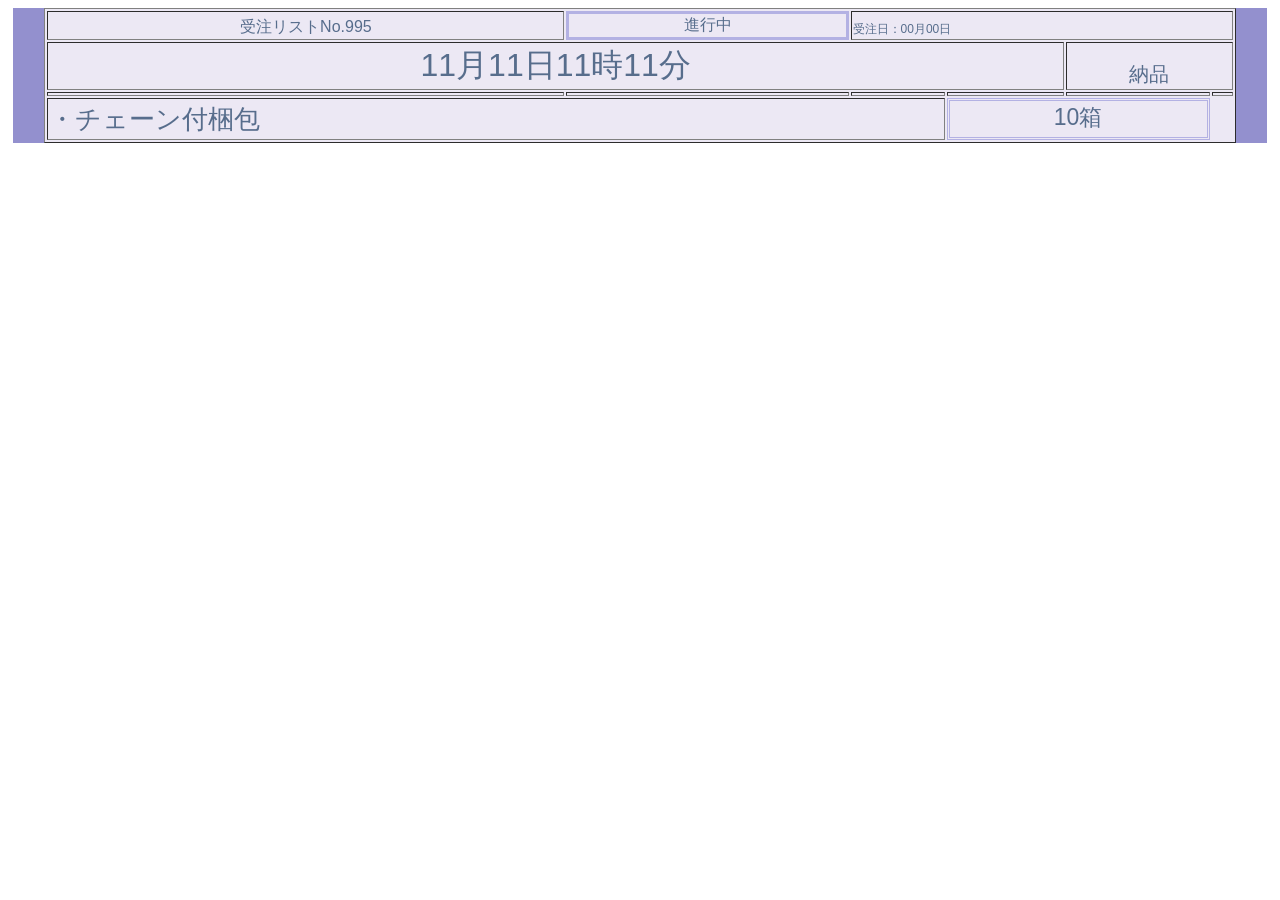
==== index.html @ 8a1edf82 "Development" ====
<!DOCTYPE html>
<html lang="jp">
    <head>
        <!-- CSSの適応 -->
        <link href="stylesheet.css" rel="stylesheet" />

        <!-- JavaScriptの適応 -->
        <script src="index.js"></script>

        <meta charset="UTF-8">

        <!-- iOSブラウザに対応 -->
        <meta name="viewport" content="width=device-width, initial-scale=1.0">

        <title>Chapter 01: 初めてのJavaScript</title>

    </head>
    
    <body>
        <!--
        <input type="button" value="取得" onclick="logToDiscord()"/>
        <input type="button" value="json" onclick="getData()"/>
        <a href="control.html">移動</a>
        -->
        <div class="outside">
            <table border="1">            
                <tr>
                    <td class="order_list">受注リストNo.995</td>
                    <td class="task_status">進行中</td>
                    <td class="order_date" colspan="4">受注日：00月00日</td>
                </tr>
                <tr>
                    <td class="deadline" colspan="4">11月11日11時11分</td>
                    <td class="delivery" colspan="2">納品</td>
                </tr>
                <tr>
                    <td></td>
                    <td></td>
                    <td></td>
                    <td></td>
                    <td></td>
                    <td></td>
                </tr>
                <tr>
                    <td class="details" colspan="3">・チェーン付梱包</td>
                    <td class="boxes" colspan="2">10箱</td>
                </tr>
            </table>


            <!-- <table border="0">            
                <tr>
                    <td class="order_list">受注リストNo.999</td>
                    <td class="task_status">進行中</td>
                    <td class="order_date" colspan="4">受注日：00月00日</td>
                </tr>
                <tr>
                    <td class="deadline" colspan="4">00月00日00時00分</td>
                    <td class="delivery" colspan="2">納品</td>
                </tr>
                <tr>
                    <td></td>
                    <td></td>
                    <td></td>
                    <td></td>
                    <td></td>
                    <td></td>
                </tr>
                <tr>
                    <td class="details" colspan="3">・チェーン付梱包</td>
                    <td class="boxes" colspan="2">10箱</td>
                </tr>
            </table> -->
        </div>
    </body>
</html>
---- stylesheet.css ----
body {
    background-image: url("https://i.ibb.co/3y0sqZPY/body-background.png");
    background-size: cover;
    }
.outside { 
    background-color: #9390ce;
    margin: 5px 5px 5px 5px;
    }
table { 
    background-color: #ece8f4;
    width: 95%;
    margin: 0 auto;
    font-family: 'ヒラギノ丸ゴ ProN','Hiragino Maru Gothic ProN','San Fransisco',sans-serif;
    color: #576d8c;
    }
.order_list {
    width: 44%;
    text-align: center;
    vertical-align: bottom;
    }
.task_status {
    width: 24%;
    text-align: center;
    border: solid 3px #b3b1e3;
    }
.order_date { 
    font-size: 12px;
    vertical-align: bottom;
    }
.deadline { 
    width: 86%;
    font-size: 32px;
    text-align: center;
    }
.delivery {
    font-size: 20px;
    text-align: center;
    vertical-align: bottom;
}
.details {
    font-size: 26px;
    width: 76%
}
.boxes {
    font-size: 23px;
    text-align: center;
    border: double 3px #b3b1e3;
    padding-bottom: 4px;
}
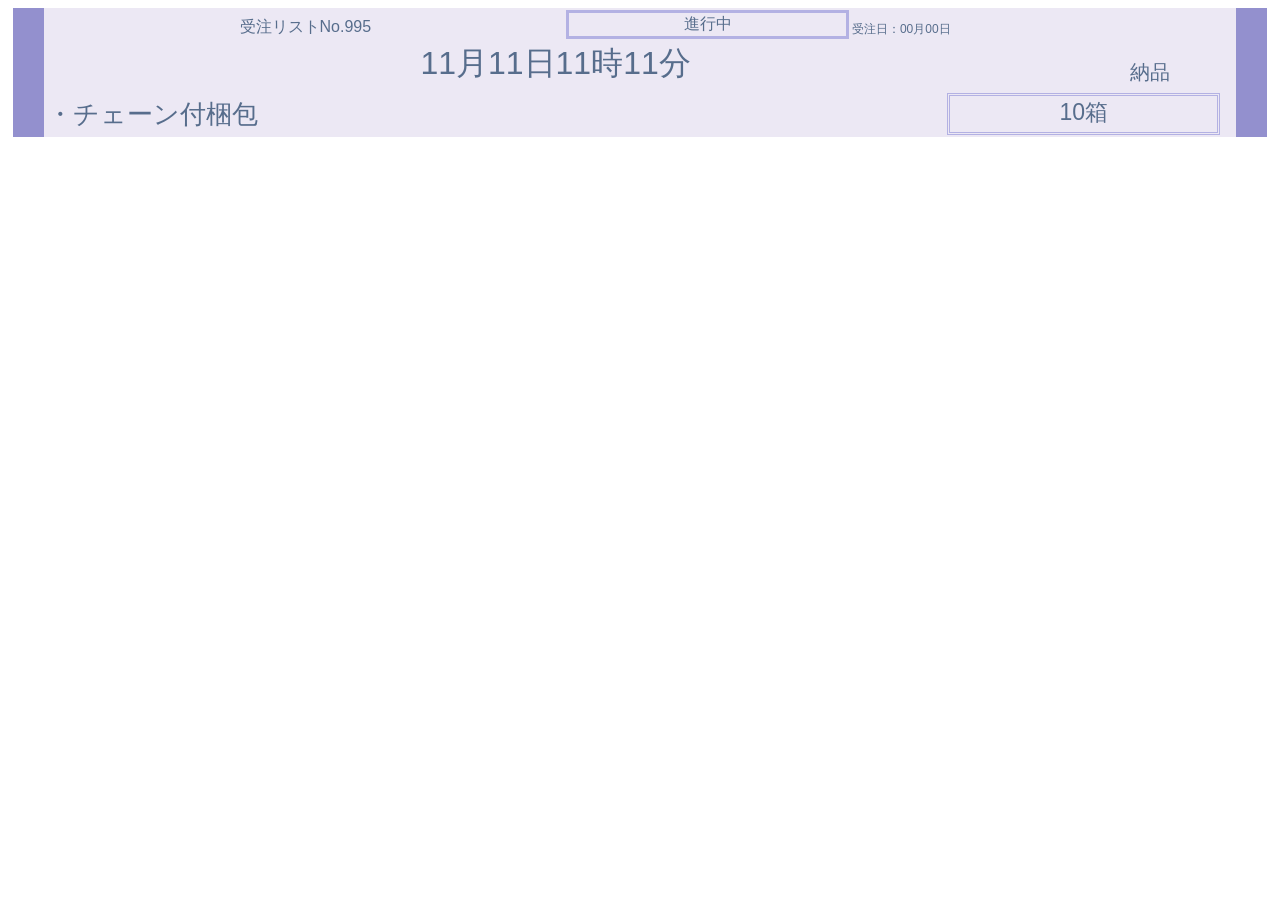
==== commit dbac6ba4: "Development" ====
--- a/index.html
+++ b/index.html
@@ -23,7 +23,7 @@
         <a href="control.html">移動</a>
         -->
         <div class="outside">
-            <table border="1">            
+            <table border="0">            
                 <tr>
                     <td class="order_list">受注リストNo.995</td>
                     <td class="task_status">進行中</td>
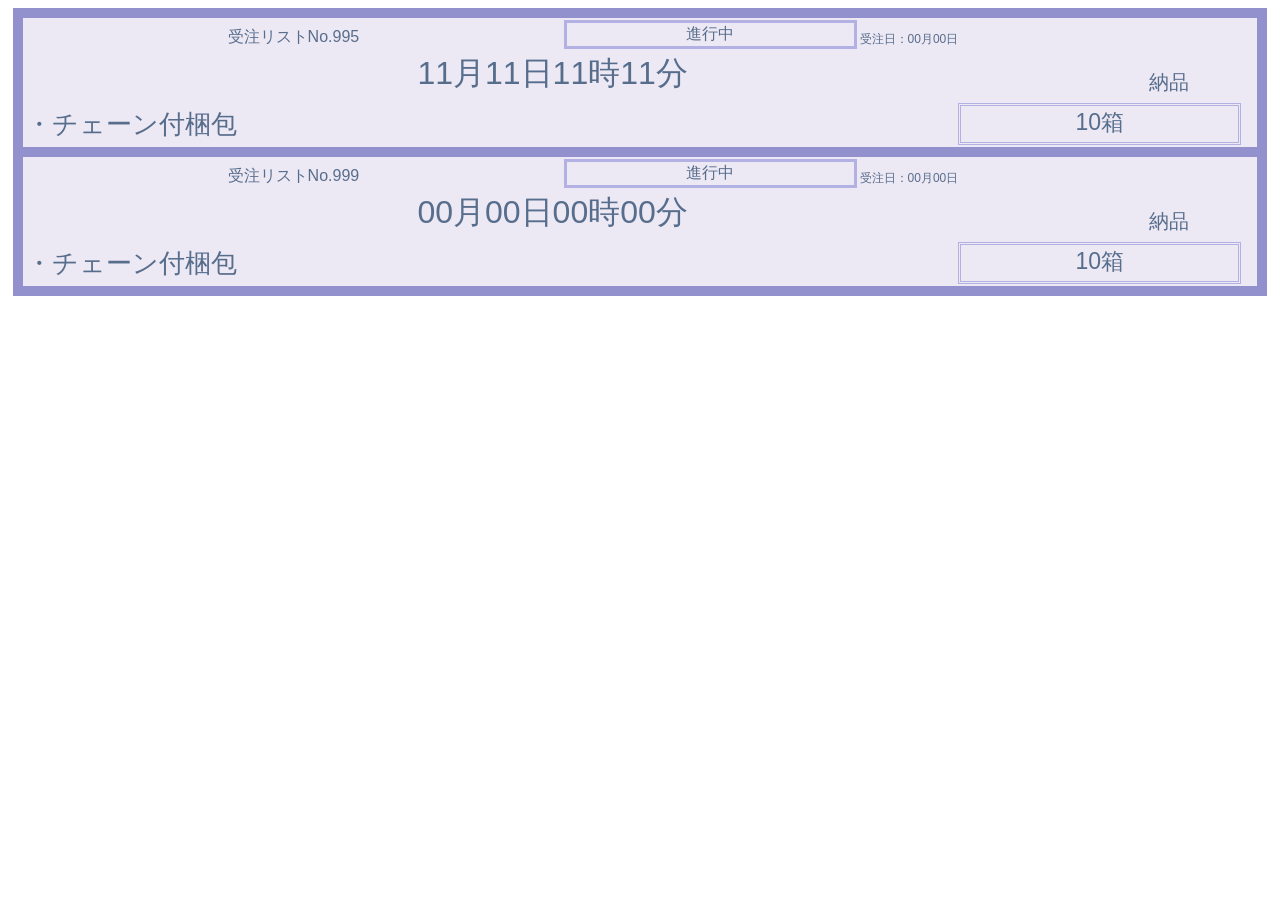
==== commit 3a60ad76: "Development" ====
--- a/index.html
+++ b/index.html
@@ -23,7 +23,7 @@
         <a href="control.html">移動</a>
         -->
         <div class="outside">
-            <table border="0">            
+            <table class="top_level_table" border="0">            
                 <tr>
                     <td class="order_list">受注リストNo.995</td>
                     <td class="task_status">進行中</td>
@@ -48,7 +48,7 @@
             </table>
 
 
-            <!-- <table border="0">            
+            <table class="bottom_table" border="0">
                 <tr>
                     <td class="order_list">受注リストNo.999</td>
                     <td class="task_status">進行中</td>
@@ -70,7 +70,7 @@
                     <td class="details" colspan="3">・チェーン付梱包</td>
                     <td class="boxes" colspan="2">10箱</td>
                 </tr>
-            </table> -->
+            </table> 
         </div>
     </body>
 </html>
--- a/stylesheet.css
+++ b/stylesheet.css
@@ -5,11 +5,21 @@
 .outside { 
     background-color: #9390ce;
     margin: 5px 5px 5px 5px;
+    padding: 10px 10px 10px 10px;
     }
-table { 
+.top_level_table { 
     background-color: #ece8f4;
-    width: 95%;
-    margin: 0 auto;
+    width: 100%;
+    margin: 0px;
+    margin-top: 0px;
+    font-family: 'ヒラギノ丸ゴ ProN','Hiragino Maru Gothic ProN','San Fransisco',sans-serif;
+    color: #576d8c;
+    }
+.bottom_table { 
+    background-color: #ece8f4;
+    width: 100%;
+    margin: 0px;
+    margin-top: 10px;
     font-family: 'ヒラギノ丸ゴ ProN','Hiragino Maru Gothic ProN','San Fransisco',sans-serif;
     color: #576d8c;
     }
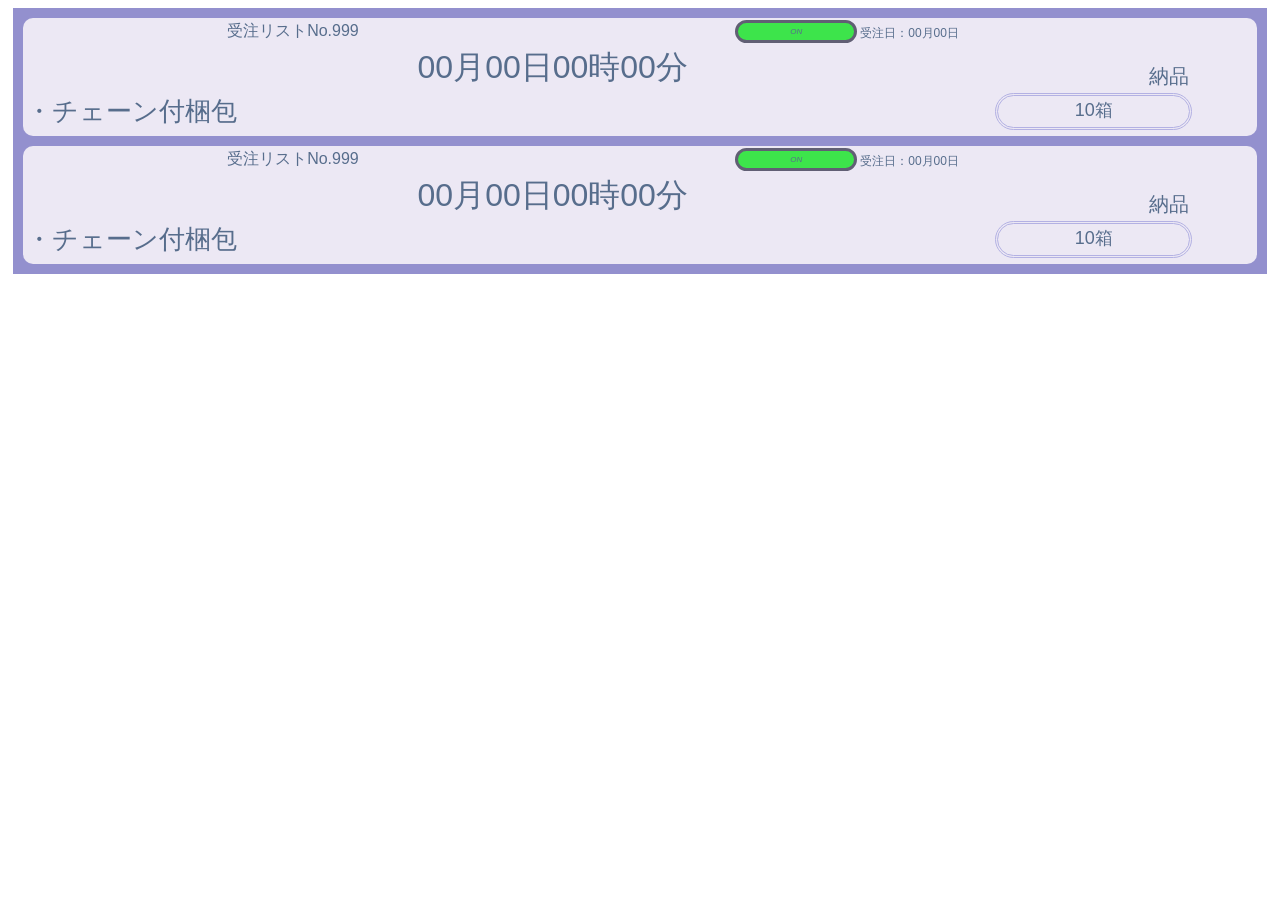
==== commit 7eec0452: "Development" ====
--- a/index.html
+++ b/index.html
@@ -25,13 +25,19 @@
         <div class="outside">
             <table class="top_level_table" border="0">            
                 <tr>
-                    <td class="order_list">受注リストNo.995</td>
-                    <td class="task_status">進行中</td>
+                    <td class="order_list">受注リストNo.999</td>
+                    <td class="empty_2"></td>
+                    <td class="task_status">ON</td>
                     <td class="order_date" colspan="4">受注日：00月00日</td>
                 </tr>
                 <tr>
-                    <td class="deadline" colspan="4">11月11日11時11分</td>
+                    <td class="deadline" colspan="5">00月00日00時00分</td>
                     <td class="delivery" colspan="2">納品</td>
+                </tr>
+                <tr>
+                    <td class="details" colspan="4">・チェーン付梱包</td>
+                    <td class="boxes" colspan="2">10箱</td>
+                    <td class="empty"></td>
                 </tr>
                 <tr>
                     <td></td>
@@ -40,10 +46,7 @@
                     <td></td>
                     <td></td>
                     <td></td>
-                </tr>
-                <tr>
-                    <td class="details" colspan="3">・チェーン付梱包</td>
-                    <td class="boxes" colspan="2">10箱</td>
+                    <td></td>
                 </tr>
             </table>
 
@@ -51,12 +54,18 @@
             <table class="bottom_table" border="0">
                 <tr>
                     <td class="order_list">受注リストNo.999</td>
-                    <td class="task_status">進行中</td>
+                    <td class="empty_2"></td>
+                    <td class="task_status">ON</td>
                     <td class="order_date" colspan="4">受注日：00月00日</td>
                 </tr>
                 <tr>
-                    <td class="deadline" colspan="4">00月00日00時00分</td>
+                    <td class="deadline" colspan="5">00月00日00時00分</td>
                     <td class="delivery" colspan="2">納品</td>
+                </tr>
+                <tr>
+                    <td class="details" colspan="4">・チェーン付梱包</td>
+                    <td class="boxes" colspan="2">10箱</td>
+                    <td class="empty"></td>
                 </tr>
                 <tr>
                     <td></td>
@@ -65,10 +74,7 @@
                     <td></td>
                     <td></td>
                     <td></td>
-                </tr>
-                <tr>
-                    <td class="details" colspan="3">・チェーン付梱包</td>
-                    <td class="boxes" colspan="2">10箱</td>
+                    <td></td>
                 </tr>
             </table> 
         </div>
--- a/stylesheet.css
+++ b/stylesheet.css
@@ -7,6 +7,9 @@
     margin: 5px 5px 5px 5px;
     padding: 10px 10px 10px 10px;
     }
+table {
+    border-radius: 10px 10px 10px 10px;
+}
 .top_level_table { 
     background-color: #ece8f4;
     width: 100%;
@@ -28,10 +31,18 @@
     text-align: center;
     vertical-align: bottom;
     }
+.empty_2 {
+    width: 14%;
+}
 .task_status {
-    width: 24%;
+    width: 10%;
+    font-size: 8px;
+    font-style: italic;
     text-align: center;
-    border: solid 3px #b3b1e3;
+    border: solid 3px #615f74;
+    padding-bottom: 2px;
+    border-radius: 30px 30px 30px 30px;
+    background-color: #3de44b;
     }
 .order_date { 
     font-size: 12px;
@@ -49,11 +60,15 @@
 }
 .details {
     font-size: 26px;
-    width: 76%
+    width: 79%
 }
 .boxes {
-    font-size: 23px;
+    font-size: 18px;
     text-align: center;
     border: double 3px #b3b1e3;
     padding-bottom: 4px;
+    border-radius: 20px 20px 20px 20px;
+}
+.empty {
+    width: 5%;
 }
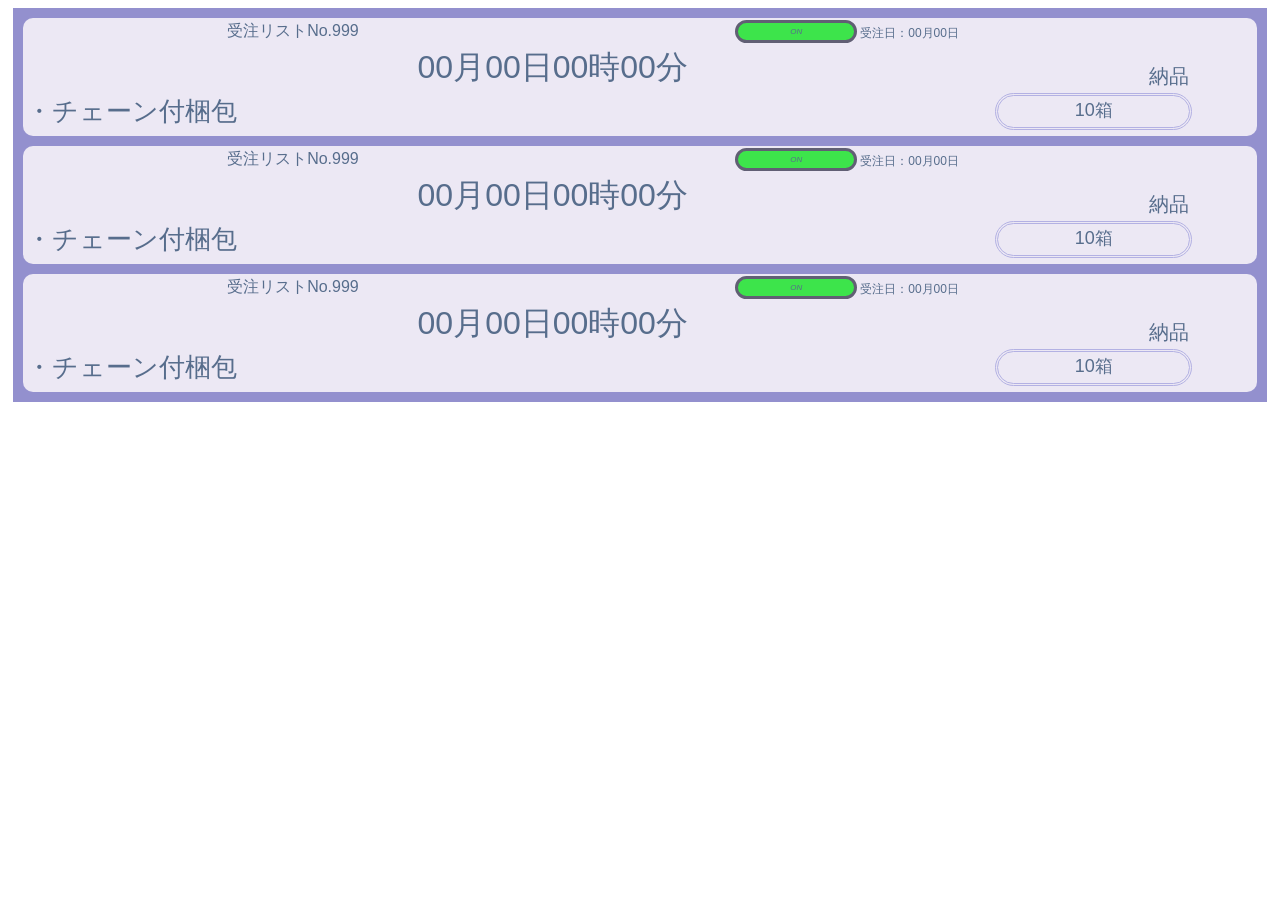
==== commit 53683b05: "Development" ====
--- a/index.html
+++ b/index.html
@@ -77,6 +77,32 @@
                     <td></td>
                 </tr>
             </table> 
+            <table class="bottom_table" border="0">
+                <tr>
+                    <td class="order_list">受注リストNo.999</td>
+                    <td class="empty_2"></td>
+                    <td class="task_status">ON</td>
+                    <td class="order_date" colspan="4">受注日：00月00日</td>
+                </tr>
+                <tr>
+                    <td class="deadline" colspan="5">00月00日00時00分</td>
+                    <td class="delivery" colspan="2">納品</td>
+                </tr>
+                <tr>
+                    <td class="details" colspan="4">・チェーン付梱包</td>
+                    <td class="boxes" colspan="2">10箱</td>
+                    <td class="empty"></td>
+                </tr>
+                <tr>
+                    <td></td>
+                    <td></td>
+                    <td></td>
+                    <td></td>
+                    <td></td>
+                    <td></td>
+                    <td></td>
+                </tr>
+            </table> 
         </div>
     </body>
 </html>
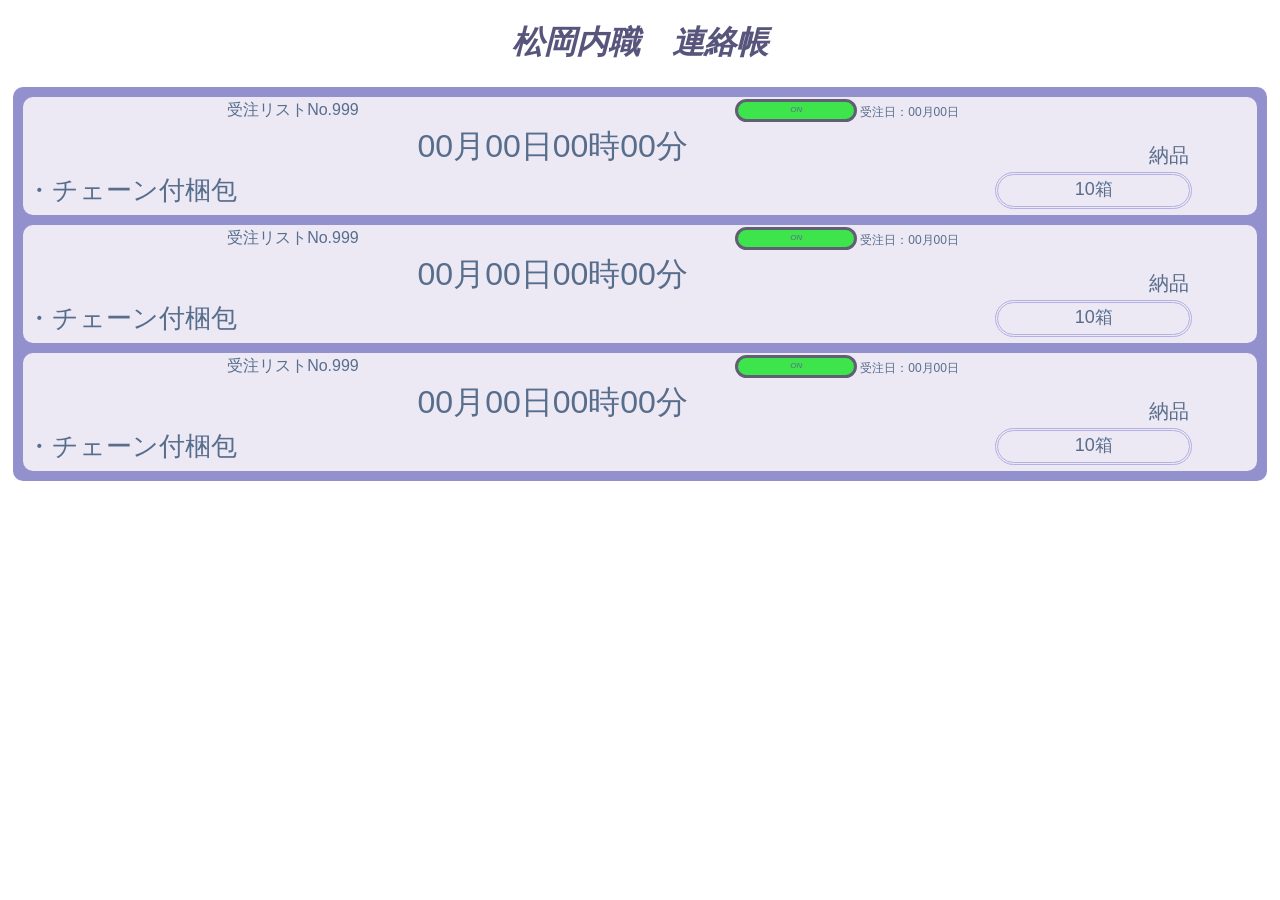
==== commit 679dc07e: "Development" ====
--- a/index.html
+++ b/index.html
@@ -22,8 +22,11 @@
         <input type="button" value="json" onclick="getData()"/>
         <a href="control.html">移動</a>
         -->
+
+<h1>松岡内職　連絡帳</h1>
+
         <div class="outside">
-            <table class="top_level_table" border="0">            
+            <table border="0">            
                 <tr>
                     <td class="order_list">受注リストNo.999</td>
                     <td class="empty_2"></td>
@@ -51,7 +54,7 @@
             </table>
 
 
-            <table class="bottom_table" border="0">
+            <table class="under_top_table" border="0">
                 <tr>
                     <td class="order_list">受注リストNo.999</td>
                     <td class="empty_2"></td>
@@ -77,7 +80,7 @@
                     <td></td>
                 </tr>
             </table> 
-            <table class="bottom_table" border="0">
+            <table class="under_top_table" border="0">
                 <tr>
                     <td class="order_list">受注リストNo.999</td>
                     <td class="empty_2"></td>
--- a/stylesheet.css
+++ b/stylesheet.css
@@ -2,29 +2,29 @@
     background-image: url("https://i.ibb.co/3y0sqZPY/body-background.png");
     background-size: cover;
     }
+h1 {
+    text-align: center;
+    font-weight: bold;
+    font-style: italic;
+    color: #57557c;
+}
 .outside { 
     background-color: #9390ce;
     margin: 5px 5px 5px 5px;
     padding: 10px 10px 10px 10px;
+    border-radius: 10px 10px 10px 10px;
     }
 table {
     border-radius: 10px 10px 10px 10px;
-}
-.top_level_table { 
     background-color: #ece8f4;
     width: 100%;
     margin: 0px;
     margin-top: 0px;
     font-family: 'ヒラギノ丸ゴ ProN','Hiragino Maru Gothic ProN','San Fransisco',sans-serif;
     color: #576d8c;
-    }
-.bottom_table { 
-    background-color: #ece8f4;
-    width: 100%;
-    margin: 0px;
+}
+.under_top_table {
     margin-top: 10px;
-    font-family: 'ヒラギノ丸ゴ ProN','Hiragino Maru Gothic ProN','San Fransisco',sans-serif;
-    color: #576d8c;
     }
 .order_list {
     width: 44%;
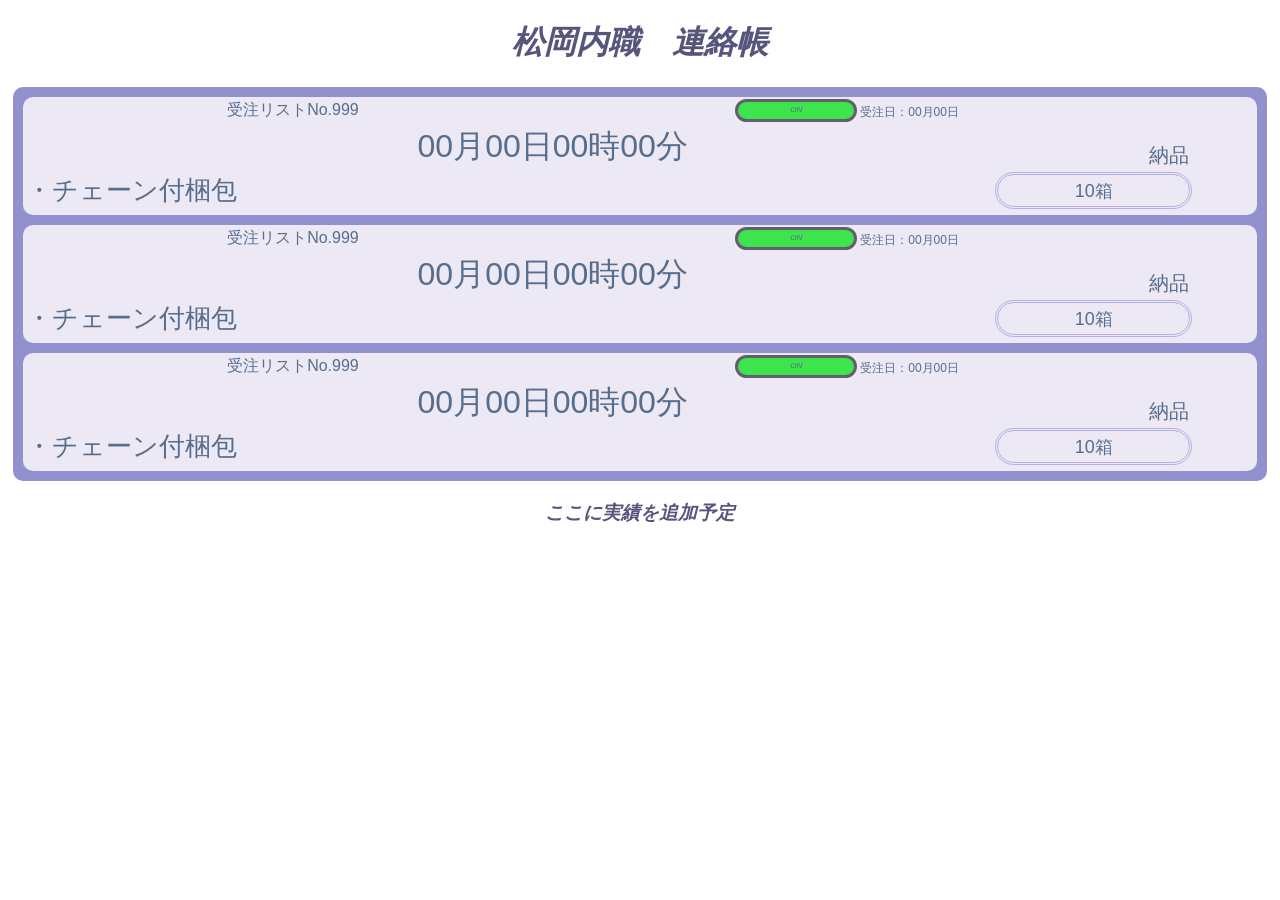
==== commit e17042ef: "Development" ====
--- a/index.html
+++ b/index.html
@@ -107,5 +107,6 @@
                 </tr>
             </table> 
         </div>
+        <h3>ここに実績を追加予定</h3>
     </body>
 </html>
--- a/stylesheet.css
+++ b/stylesheet.css
@@ -66,9 +66,15 @@
     font-size: 18px;
     text-align: center;
     border: double 3px #b3b1e3;
-    padding-bottom: 4px;
+    padding-top: 3px;
     border-radius: 20px 20px 20px 20px;
 }
 .empty {
     width: 5%;
+}
+h3 {
+    text-align: center;
+    font-weight: bold;
+    font-style: italic;
+    color: #57557c;
 }
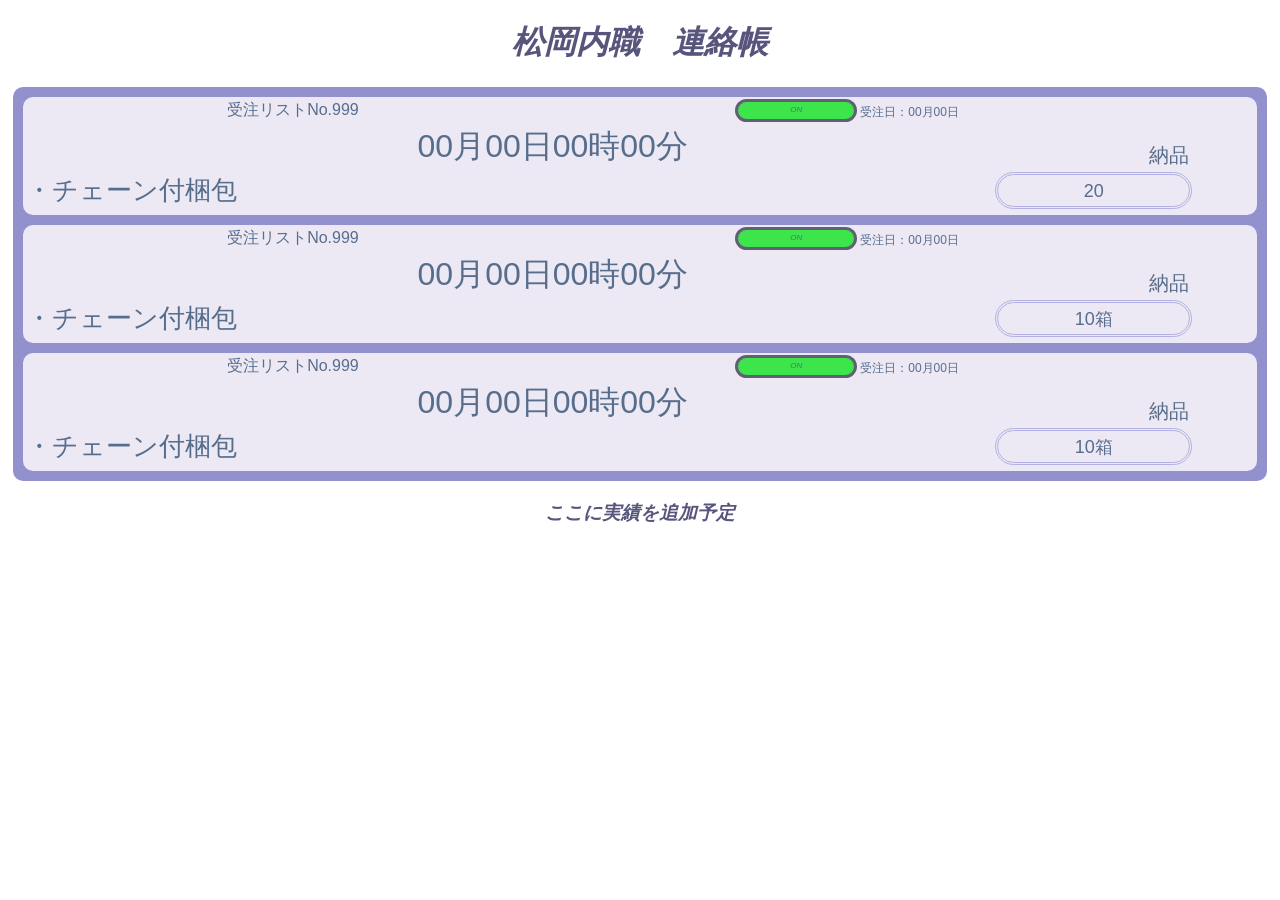
==== commit 03fd221d: "Development" ====
--- a/index.html
+++ b/index.html
@@ -39,7 +39,7 @@
                 </tr>
                 <tr>
                     <td class="details" colspan="4">・チェーン付梱包</td>
-                    <td class="boxes" colspan="2">10箱</td>
+                    <td class="boxes" id="boxes" colspan="2">10箱</td>
                     <td class="empty"></td>
                 </tr>
                 <tr>
@@ -108,5 +108,10 @@
             </table> 
         </div>
         <h3>ここに実績を追加予定</h3>
+
+        <script>
+            alertman()
+            getData()
+        </script>
     </body>
 </html>
